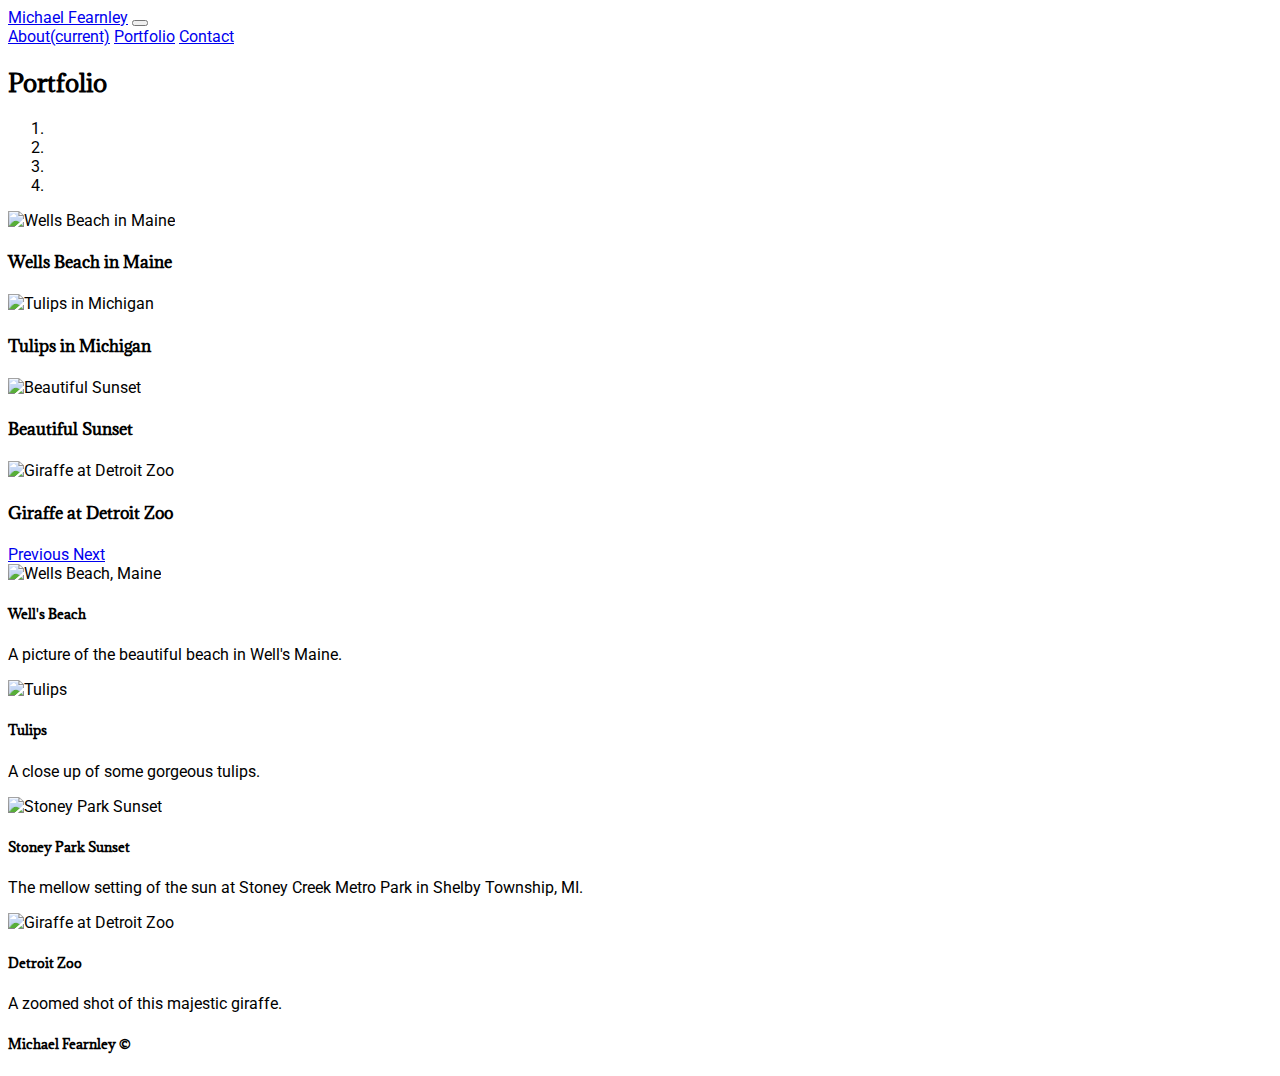
==== portfolio.html @ 827a8700 "glitch fixes" ====
<!doctype html>
<html lang="en">
  <head>
    <!-- Required meta tags -->
    <meta charset="utf-8">
    <meta name="viewport" content="width=device-width, initial-scale=1, shrink-to-fit=no">

    <!-- Bootstrap CSS -->
    <link rel="stylesheet" href="https://stackpath.bootstrapcdn.com/bootstrap/4.1.3/css/bootstrap.min.css" integrity="sha384-MCw98/SFnGE8fJT3GXwEOngsV7Zt27NXFoaoApmYm81iuXoPkFOJwJ8ERdknLPMO" crossorigin="anonymous">
    <link href="https://fonts.googleapis.com/css?family=Adamina|Roboto" rel="stylesheet">
    <!-- CSS Overrides -->
    <link rel="stylesheet" href="Assets/style.css" type="text/css">
    <title>Michael's Portfolio</title>
  </head>
  <body class="expand-content">
      <!-- Navigation -->
      <nav class="d-flex justify-content-center bg-light">
        <nav class="navbar navbar-expand-lg navbar-light">
                <a class="navbar-brand" href="index.html">Michael Fearnley</a>
            <button class="navbar-toggler" type="button" data-toggle="collapse" data-target="#navbarSupportedContent" aria-controls="navbarSupportedContent" aria-expanded="false" aria-label="Toggle navigation">
                <span class="navbar-toggler-icon"></span>
            </button>
                <div class="collapse navbar-collapse" id="navbarSupportedContent">
                    <a class="nav-item nav-link active" href="index.html">About<span class="sr-only">(current)</span></a>
                    <a class="nav-item nav-link" href="portfolio.html">Portfolio</a>
                    <a class="nav-item nav-link" href="contact.html">Contact</a>
                </div>
        </nav>
    </nav>
    <!-- Body -->
    <!-- <div class="container">
        <div class="row mt-4">
            <div class="col-10 offset-1 border-bottom">
                <h2>Portfolio</h2>
            </div>
        </div>
        <div class="row mt-4">
            <div class="col-10 offset-1">
                
            </div>
        </div>
    </div> -->
    
<!-- Portfolio header -->
    <div class="container border-bottom my-5 py-2">
        <h2>Portfolio</h2>
    </div>
    <!-- Carousel -->
    <div class="container pb-5">
    <div id="carouselExampleIndicators" class="carousel slide" data-ride="carousel">
            <ol class="carousel-indicators">
              <li data-target="#carouselExampleIndicators" data-slide-to="0" class="active"></li>
              <li data-target="#carouselExampleIndicators" data-slide-to="1"></li>
              <li data-target="#carouselExampleIndicators" data-slide-to="2"></li>
              <li data-target="#carouselExampleIndicators" data-slide-to="3"></li>
            </ol>
            <div class="carousel-inner">
              <div class="carousel-item active">
                <img class="d-block w-100" src="Assets/images/wells-beach.jpg" alt="Wells Beach in Maine">
                <div class="carousel-caption d-none d-md-block">
                    <h4 class="carousel-caption-shadow">Wells Beach in Maine</h4>
                </div>
              </div>
              <div class="carousel-item">
                <img class="d-block w-100" src="Assets/images/tulips.jpg" alt="Tulips in Michigan">
                <div class="carousel-caption d-none d-md-block">
                    <h4 class="carousel-caption-shadow">Tulips in Michigan</h4>
                </div>
              </div>
              <div class="carousel-item">
                <img class="d-block w-100" src="Assets/images/stoney-park-sunset.jpg" alt="Beautiful Sunset">
                <div class="carousel-caption d-none d-md-block">
                    <h4 class="carousel-caption-shadow">Beautiful Sunset</h4>
                </div>
              </div>
              <div class="carousel-item">
                <img class="d-block w-100" src="Assets/images/giraffe-detroit.jpg" alt="Giraffe at Detroit Zoo">
                <div class="carousel-caption d-none d-md-block">
                    <h4 class="carousel-caption-shadow">Giraffe at Detroit Zoo</h4>
                </div>
                </div>
            </div>
            <a class="carousel-control-prev" href="#carouselExampleIndicators" role="button" data-slide="prev">
              <span class="carousel-control-prev-icon" aria-hidden="true"></span>
              <span class="sr-only">Previous</span>
            </a>
            <a class="carousel-control-next" href="#carouselExampleIndicators" role="button" data-slide="next">
              <span class="carousel-control-next-icon" aria-hidden="true"></span>
              <span class="sr-only">Next</span>
            </a>
          </div>
    </div>
    <div class="container">
        <div class="row">
            <div class="col-lg-6 col-md-6 col-sm-12">
                <div class="card m-3">
                    <img class="card-img-top" src="Assets/images/wells-beach.jpg" alt="Wells Beach, Maine">
                    <div class="card-body">
                        <h5 class="card-title">Well's Beach</h5>
                        <p class="card-text">A picture of the beautiful beach in Well's Maine.</p>
                    </div>
                </div>
            </div>
            <div class="col-lg-6 col-md-6 col-sm-12">
                <div class="card m-3">
                    <img class="card-img-top" src="Assets/images/tulips.jpg" alt="Tulips">
                    <div class="card-body">
                        <h5 class="card-title">Tulips</h5>
                        <p class="card-text">A close up of some gorgeous tulips.</p>
                    </div>
                </div>
            </div>
        </div>
        <div class="row">
            <div class="col-lg-6 col-md-6 col-sm-12">
                <div class="card m-3">
                    <img class="card-img-top" src="Assets/images/stoney-park-sunset.jpg" alt="Stoney Park Sunset">
                    <div class="card-body">
                        <h5 class="card-title">Stoney Park Sunset</h5>
                        <p class="card-text">The mellow setting of the sun at Stoney Creek Metro Park in Shelby Township, MI.</p>
                    </div>
                </div>
            </div>
            <div class="col-lg-6 col-md-6 col-sm-12">
                    <div class="card m-3">
                        <img class="card-img-top" src="Assets/images/giraffe-detroit.jpg" alt="Giraffe at Detroit Zoo">
                        <div class="card-body">
                            <h5 class="card-title">Detroit Zoo</h5>
                            <p class="card-text">A zoomed shot of this majestic giraffe.</p>
                        </div>
                    </div>
                </div>
        </div>
    </div>
        <!-- Footer -->
<footer class="container-fluid bg-dark p-2 mt-2 fixed-bottom">
<h5 class="text-center text-light">Michael Fearnley &copy;</h5>
</footer> 
<!-- Optional JavaScript -->
    <!-- jQuery first, then Popper.js, then Bootstrap JS -->
    <script src="https://code.jquery.com/jquery-3.3.1.slim.min.js" integrity="sha384-q8i/X+965DzO0rT7abK41JStQIAqVgRVzpbzo5smXKp4YfRvH+8abtTE1Pi6jizo" crossorigin="anonymous"></script>
    <script src="https://cdnjs.cloudflare.com/ajax/libs/popper.js/1.14.3/umd/popper.min.js" integrity="sha384-ZMP7rVo3mIykV+2+9J3UJ46jBk0WLaUAdn689aCwoqbBJiSnjAK/l8WvCWPIPm49" crossorigin="anonymous"></script>
    <script src="https://stackpath.bootstrapcdn.com/bootstrap/4.1.3/js/bootstrap.min.js" integrity="sha384-ChfqqxuZUCnJSK3+MXmPNIyE6ZbWh2IMqE241rYiqJxyMiZ6OW/JmZQ5stwEULTy" crossorigin="anonymous"></script>
  </body>
</html>
---- Assets/style.css ----
body {
    font-family: 'Roboto', sans-serif;
}

h1, h2, h3, h4, h5, h6 {
    font-family: 'Adamina', serif;
}
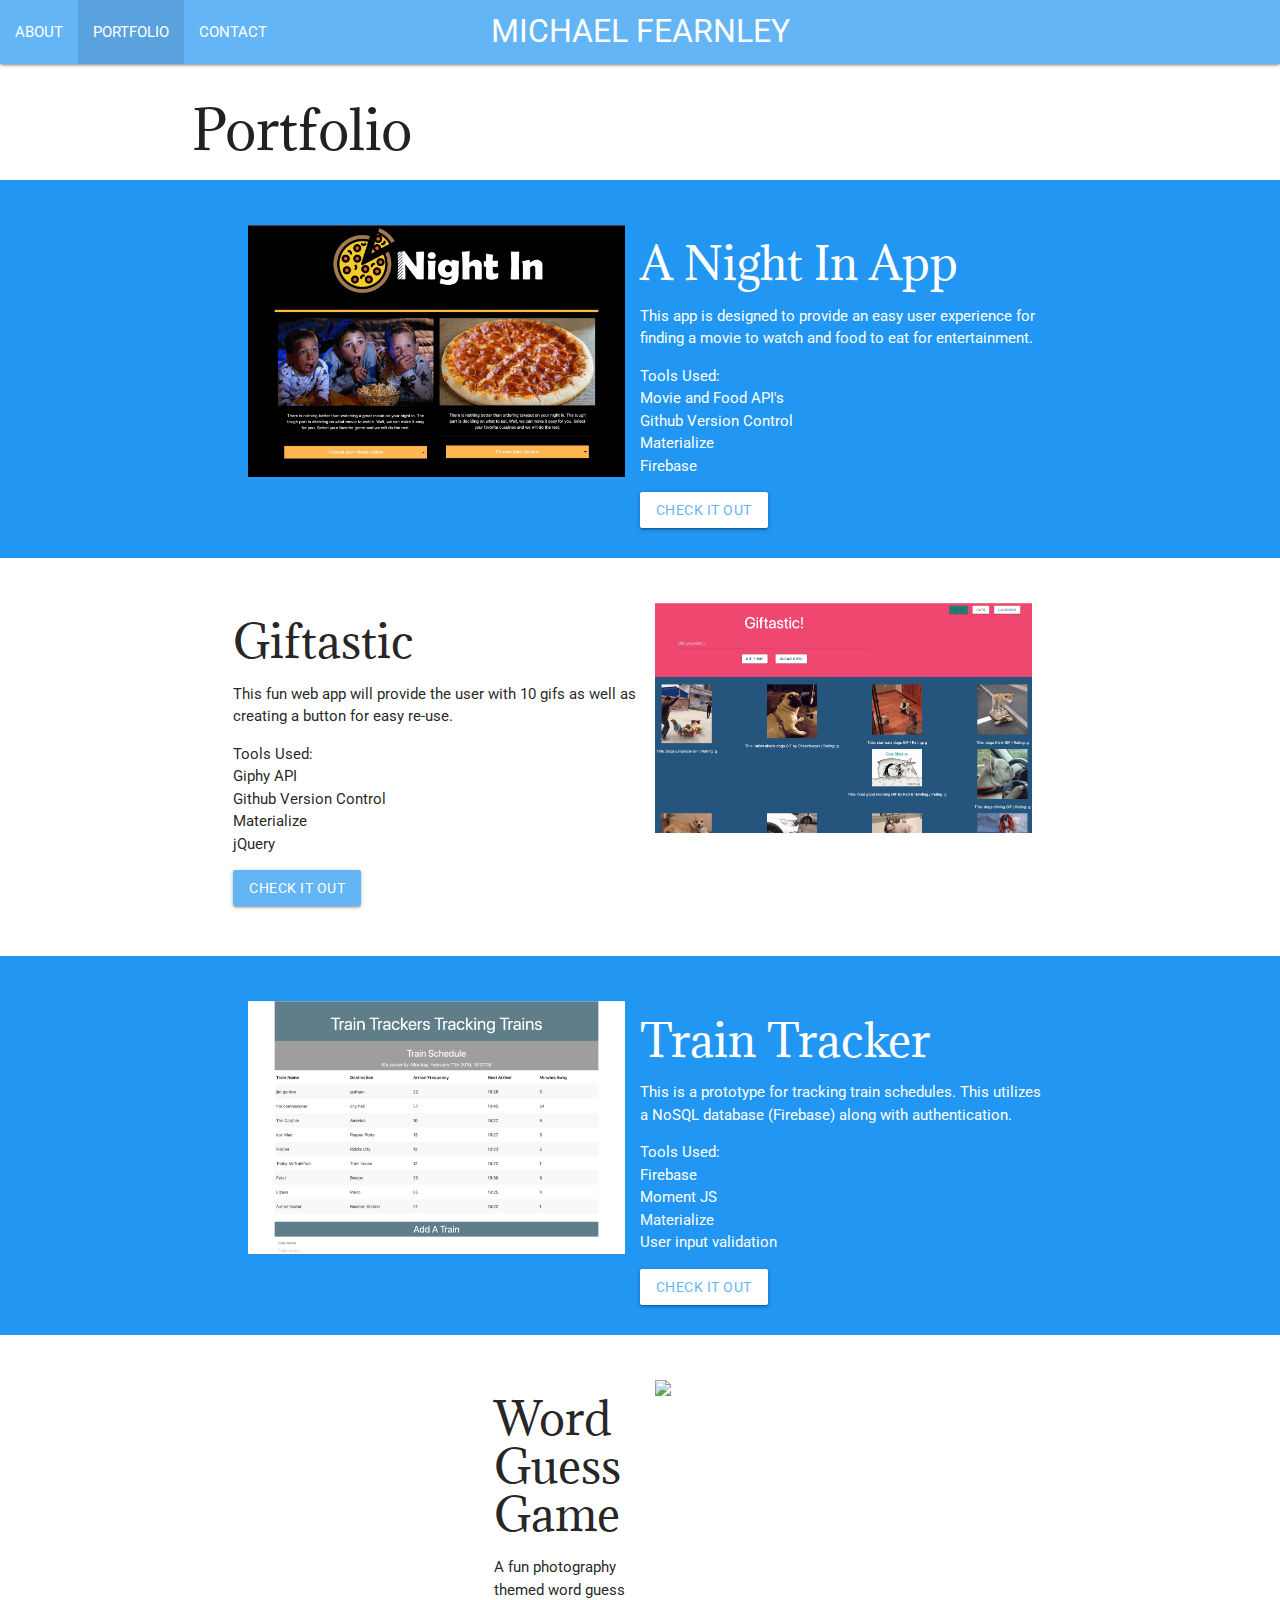
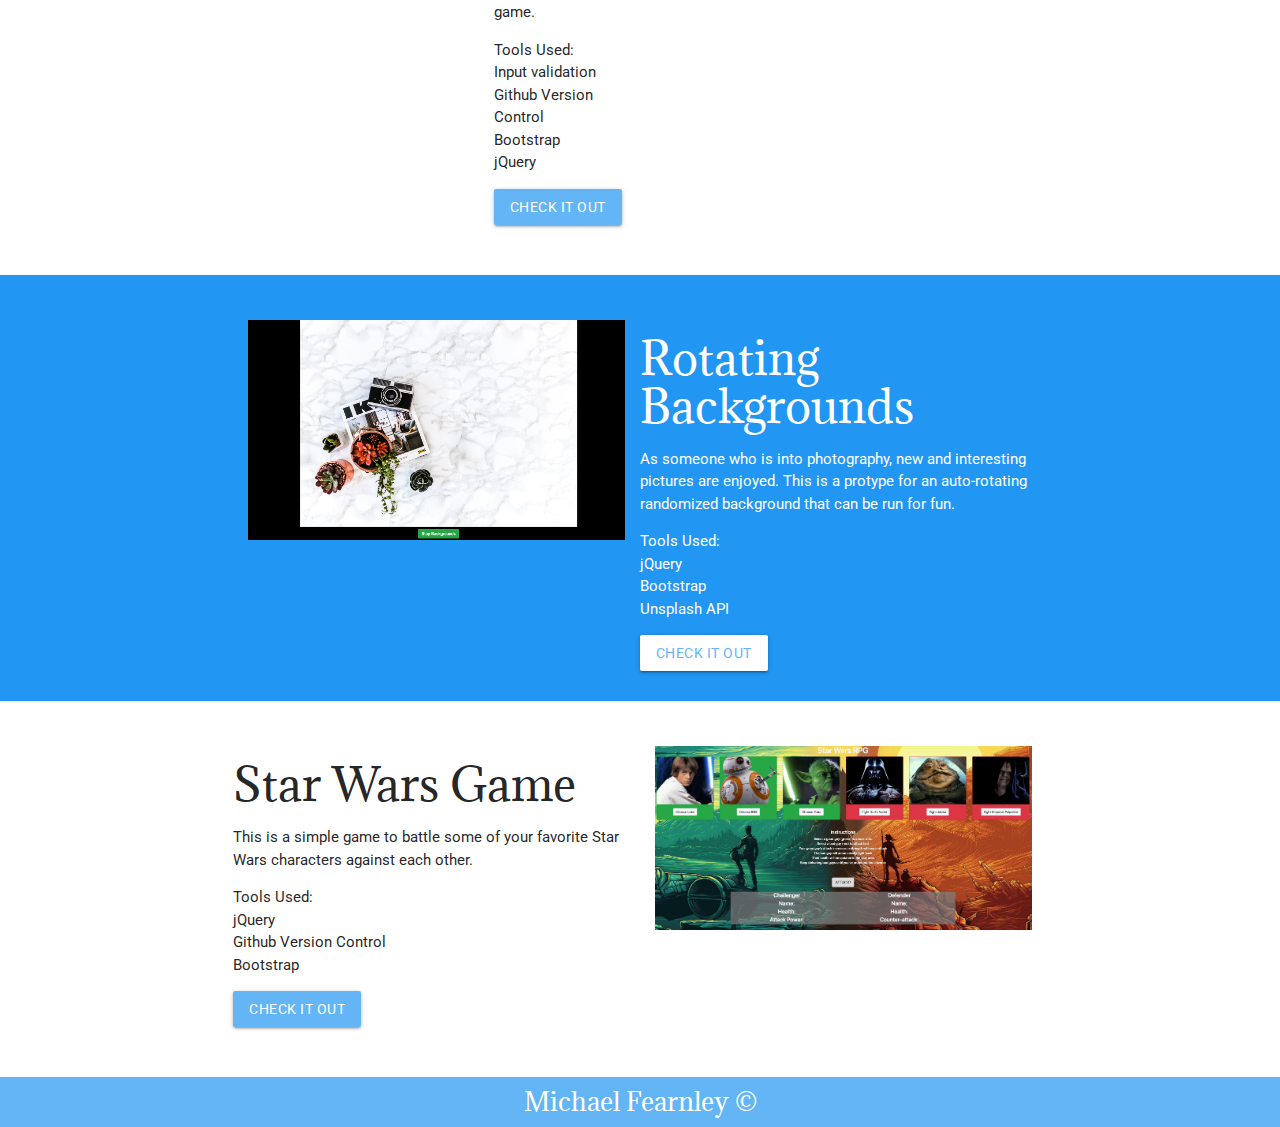
==== commit 68fe5394: "Finished a redesign and updated content/projects" ====
--- a/portfolio.html
+++ b/portfolio.html
@@ -6,140 +6,149 @@
     <meta name="viewport" content="width=device-width, initial-scale=1, shrink-to-fit=no">
 
     <!-- Bootstrap CSS -->
-    <link rel="stylesheet" href="https://stackpath.bootstrapcdn.com/bootstrap/4.1.3/css/bootstrap.min.css" integrity="sha384-MCw98/SFnGE8fJT3GXwEOngsV7Zt27NXFoaoApmYm81iuXoPkFOJwJ8ERdknLPMO" crossorigin="anonymous">
+    <!-- <link rel="stylesheet" href="https://stackpath.bootstrapcdn.com/bootstrap/4.1.3/css/bootstrap.min.css" integrity="sha384-MCw98/SFnGE8fJT3GXwEOngsV7Zt27NXFoaoApmYm81iuXoPkFOJwJ8ERdknLPMO" crossorigin="anonymous"> -->
+    <link rel="stylesheet" href="https://cdnjs.cloudflare.com/ajax/libs/materialize/1.0.0/css/materialize.min.css">
     <link href="https://fonts.googleapis.com/css?family=Adamina|Roboto" rel="stylesheet">
+    <link href="https://fonts.googleapis.com/icon?family=Material+Icons" rel="stylesheet">
     <!-- CSS Overrides -->
     <link rel="stylesheet" href="Assets/style.css" type="text/css">
     <title>Michael's Portfolio</title>
   </head>
   <body class="expand-content">
       <!-- Navigation -->
-      <nav class="d-flex justify-content-center bg-light">
-        <nav class="navbar navbar-expand-lg navbar-light">
-                <a class="navbar-brand" href="index.html">Michael Fearnley</a>
-            <button class="navbar-toggler" type="button" data-toggle="collapse" data-target="#navbarSupportedContent" aria-controls="navbarSupportedContent" aria-expanded="false" aria-label="Toggle navigation">
-                <span class="navbar-toggler-icon"></span>
-            </button>
-                <div class="collapse navbar-collapse" id="navbarSupportedContent">
-                    <a class="nav-item nav-link active" href="index.html">About<span class="sr-only">(current)</span></a>
-                    <a class="nav-item nav-link" href="portfolio.html">Portfolio</a>
-                    <a class="nav-item nav-link" href="contact.html">Contact</a>
-                </div>
-        </nav>
+      <nav class="nav-wrapper blue lighten-2">
+        <div class="nav-wrapper">
+            <a href="index.html" class="brand-logo center">Michael Fearnley</a>
+            <a href="#" data-target="menu-dropdown" class="sidenav-trigger"><i class="material-icons">menu</i></a>
+            <ul class="left hide-on-med-and-down">
+                <li><a href="index.html">About</a></li>
+                <li class="active"><a href="portfolio.html">Portfolio</a></li>
+                <li><a href="contact.html">Contact</a></li>
+            </ul>
+        </div>
     </nav>
-    <!-- Body -->
-    <!-- <div class="container">
-        <div class="row mt-4">
-            <div class="col-10 offset-1 border-bottom">
-                <h2>Portfolio</h2>
-            </div>
-        </div>
-        <div class="row mt-4">
-            <div class="col-10 offset-1">
-                
-            </div>
-        </div>
-    </div> -->
+    <ul class="sidenav" id="menu-dropdown">
+        <li><a href="index.html">About</a></li>
+        <li><a href="portfolio.html">Portfolio</a></li>
+        <li><a href="contact.html">Contact</a></li>
+    </ul>
+<!-- Body -->
     
-<!-- Portfolio header -->
-    <div class="container border-bottom my-5 py-2">
-        <h2>Portfolio</h2>
+<!-- Portfolio Area -->
+<div class="container">
+    <h2>Portfolio</h2>
+</div>
+<!-- Content area 1 -->
+ <div class="blue row nomargin pl portfolio-info">
+    <div class="container col l4 offset-l2 s12">
+        <img class="portfolio-img" src="Assets/images/aNightIn.jpg">
+    </div> 
+ <div class="container col l4 s12 pl white-text ">
+     <h3>A Night In App</h3>
+     <p>This app is designed to provide an easy user experience for finding a movie to watch and food to eat for entertainment.</p>
+     <ul>Tools Used:
+         <li>Movie and Food API's</li>
+         <li>Github Version Control</li>
+         <li>Materialize</li>
+         <li>Firebase</li>
+     </ul>
+     <a href="https://anightout-1548896687179.firebaseapp.com/" target="_blank"><button class="btn btn-lg blue white whitebutton-text">Check it out</button></a>
+ </div>
+</div>
+<!-- Content area 2 -->
+<div class="row pl portfolio-info reverse">
+    <div class="container marg col l4 s12 offset-l2 pl">
+        <h3>Giftastic</h3>
+        <p>This fun web app will provide the user with 10 gifs as well as creating a button for easy re-use. </p>
+        <ul>Tools Used:
+            <li>Giphy API</li>
+            <li>Github Version Control</li>
+            <li>Materialize</li>
+            <li>jQuery</li>
+        </ul>
+        <a href="https://fearmichael.github.io/giftastic/" target="_blank"><button class="btn btn-lg blue lighten-2">Check it out</button></a>
     </div>
-    <!-- Carousel -->
-    <div class="container pb-5">
-    <div id="carouselExampleIndicators" class="carousel slide" data-ride="carousel">
-            <ol class="carousel-indicators">
-              <li data-target="#carouselExampleIndicators" data-slide-to="0" class="active"></li>
-              <li data-target="#carouselExampleIndicators" data-slide-to="1"></li>
-              <li data-target="#carouselExampleIndicators" data-slide-to="2"></li>
-              <li data-target="#carouselExampleIndicators" data-slide-to="3"></li>
-            </ol>
-            <div class="carousel-inner">
-              <div class="carousel-item active">
-                <img class="d-block w-100" src="Assets/images/wells-beach.jpg" alt="Wells Beach in Maine">
-                <div class="carousel-caption d-none d-md-block">
-                    <h4 class="carousel-caption-shadow">Wells Beach in Maine</h4>
-                </div>
-              </div>
-              <div class="carousel-item">
-                <img class="d-block w-100" src="Assets/images/tulips.jpg" alt="Tulips in Michigan">
-                <div class="carousel-caption d-none d-md-block">
-                    <h4 class="carousel-caption-shadow">Tulips in Michigan</h4>
-                </div>
-              </div>
-              <div class="carousel-item">
-                <img class="d-block w-100" src="Assets/images/stoney-park-sunset.jpg" alt="Beautiful Sunset">
-                <div class="carousel-caption d-none d-md-block">
-                    <h4 class="carousel-caption-shadow">Beautiful Sunset</h4>
-                </div>
-              </div>
-              <div class="carousel-item">
-                <img class="d-block w-100" src="Assets/images/giraffe-detroit.jpg" alt="Giraffe at Detroit Zoo">
-                <div class="carousel-caption d-none d-md-block">
-                    <h4 class="carousel-caption-shadow">Giraffe at Detroit Zoo</h4>
-                </div>
-                </div>
-            </div>
-            <a class="carousel-control-prev" href="#carouselExampleIndicators" role="button" data-slide="prev">
-              <span class="carousel-control-prev-icon" aria-hidden="true"></span>
-              <span class="sr-only">Previous</span>
-            </a>
-            <a class="carousel-control-next" href="#carouselExampleIndicators" role="button" data-slide="next">
-              <span class="carousel-control-next-icon" aria-hidden="true"></span>
-              <span class="sr-only">Next</span>
-            </a>
-          </div>
+        <div class="container col l4 s12">
+            <img class="portfolio-img" src="Assets/images/gifTastic.png">
+        </div> 
     </div>
-    <div class="container">
-        <div class="row">
-            <div class="col-lg-6 col-md-6 col-sm-12">
-                <div class="card m-3">
-                    <img class="card-img-top" src="Assets/images/wells-beach.jpg" alt="Wells Beach, Maine">
-                    <div class="card-body">
-                        <h5 class="card-title">Well's Beach</h5>
-                        <p class="card-text">A picture of the beautiful beach in Well's Maine.</p>
-                    </div>
-                </div>
-            </div>
-            <div class="col-lg-6 col-md-6 col-sm-12">
-                <div class="card m-3">
-                    <img class="card-img-top" src="Assets/images/tulips.jpg" alt="Tulips">
-                    <div class="card-body">
-                        <h5 class="card-title">Tulips</h5>
-                        <p class="card-text">A close up of some gorgeous tulips.</p>
-                    </div>
-                </div>
-            </div>
-        </div>
-        <div class="row">
-            <div class="col-lg-6 col-md-6 col-sm-12">
-                <div class="card m-3">
-                    <img class="card-img-top" src="Assets/images/stoney-park-sunset.jpg" alt="Stoney Park Sunset">
-                    <div class="card-body">
-                        <h5 class="card-title">Stoney Park Sunset</h5>
-                        <p class="card-text">The mellow setting of the sun at Stoney Creek Metro Park in Shelby Township, MI.</p>
-                    </div>
-                </div>
-            </div>
-            <div class="col-lg-6 col-md-6 col-sm-12">
-                    <div class="card m-3">
-                        <img class="card-img-top" src="Assets/images/giraffe-detroit.jpg" alt="Giraffe at Detroit Zoo">
-                        <div class="card-body">
-                            <h5 class="card-title">Detroit Zoo</h5>
-                            <p class="card-text">A zoomed shot of this majestic giraffe.</p>
-                        </div>
-                    </div>
-                </div>
-        </div>
+<!-- Content area 3 -->
+<div class="blue row nomargin pl">
+    <div class="container col l4 offset-l2 s12">
+        <img class="portfolio-img" src="Assets/images/trainTracker.png">
+    </div> 
+ <div class="container col l4 s12 pl white-text portfolio-info">
+     <h3>Train Tracker</h3>
+     <p>This is a prototype for tracking train schedules. This utilizes a NoSQL database (Firebase) along with authentication.</p>
+     <ul>Tools Used:
+         <li>Firebase</li>
+         <li>Moment JS</li>
+         <li>Materialize</li>
+         <li>User input validation</li>
+     </ul>
+     <a href="https://traintracker-e3faf.firebaseapp.com/" target="_blank"><button class="btn btn-lg blue white whitebutton-text">Check it out</button></a>
+ </div>
+</div>
+<!-- Content area 5 -->
+<div class="row pl portfolio-info reverse">
+    <div class="container marg col l4 s12 offset-l2 pl">
+        <h3>Word Guess Game</h3>
+        <p>A fun photography themed word guess game.</p>
+        <ul>Tools Used:
+            <li>Input validation</li>
+            <li>Github Version Control</li>
+            <li>Bootstrap</li>
+            <li>jQuery</li>
+        </ul>
+        <a href="https://fearmichael.github.io/word-guess-game/" target="_blank"><button class="btn btn-lg blue lighten-2">Check it out</button></a>
     </div>
+        <div class="container col l4 s12">
+            <img class="portfolio-img" src="Assets/images/wordGuess.png">
+        </div> 
+    </div>
+    <div class="blue row nomargin pl">
+        <div class="container col l4 offset-l2 s12">
+            <img class="portfolio-img" src="Assets/images/rotatingbackgrounds.png">
+        </div> 
+     <div class="container col l4 s12 pl white-text portfolio-info">
+         <h3>Rotating Backgrounds</h3>
+         <p>As someone who is into photography, new and interesting pictures are enjoyed. This is a protype for an auto-rotating randomized background that can be run for fun.</p>
+         <ul>Tools Used:
+             <li>jQuery</li>
+             <li>Bootstrap</li>
+             <li>Unsplash API</li>
+         </ul>
+         <a href="https://fearmichael.github.io/rotatingbackground/" target="_blank"><button class="btn btn-lg blue white whitebutton-text">Check it out</button></a>
+     </div>
+    </div>
+<!-- Content area 6 -->
+<div class="row pl portfolio-info reverse">
+    <div class="container marg col l4 s12 offset-l2 pl">
+        <h3>Star Wars Game</h3>
+        <p>This is a simple game to battle some of your favorite Star Wars characters against each other. </p>
+        <ul>Tools Used:
+            <li>jQuery</li>
+            <li>Github Version Control</li>
+            <li>Bootstrap</li>
+        </ul>
+        <a href="https://fearmichael.github.io/starwars" target="_blank"><button class="btn btn-lg blue lighten-2">Check it out</button></a>
+    </div>
+        <div class="container col l4 s12">
+            <img class="portfolio-img" src="Assets/images/starwars.png">
+        </div> 
+    </div>
+   
         <!-- Footer -->
-<footer class="container-fluid bg-dark p-2 mt-2 fixed-bottom">
-<h5 class="text-center text-light">Michael Fearnley &copy;</h5>
+<footer class="page-footer footer-copyright blue lighten-2">
+    <h5 class="center-align nomargin nopadding">Michael Fearnley &copy;</h5>
 </footer> 
 <!-- Optional JavaScript -->
     <!-- jQuery first, then Popper.js, then Bootstrap JS -->
     <script src="https://code.jquery.com/jquery-3.3.1.slim.min.js" integrity="sha384-q8i/X+965DzO0rT7abK41JStQIAqVgRVzpbzo5smXKp4YfRvH+8abtTE1Pi6jizo" crossorigin="anonymous"></script>
-    <script src="https://cdnjs.cloudflare.com/ajax/libs/popper.js/1.14.3/umd/popper.min.js" integrity="sha384-ZMP7rVo3mIykV+2+9J3UJ46jBk0WLaUAdn689aCwoqbBJiSnjAK/l8WvCWPIPm49" crossorigin="anonymous"></script>
-    <script src="https://stackpath.bootstrapcdn.com/bootstrap/4.1.3/js/bootstrap.min.js" integrity="sha384-ChfqqxuZUCnJSK3+MXmPNIyE6ZbWh2IMqE241rYiqJxyMiZ6OW/JmZQ5stwEULTy" crossorigin="anonymous"></script>
+    <!-- <script src="https://cdnjs.cloudflare.com/ajax/libs/popper.js/1.14.3/umd/popper.min.js" integrity="sha384-ZMP7rVo3mIykV+2+9J3UJ46jBk0WLaUAdn689aCwoqbBJiSnjAK/l8WvCWPIPm49" crossorigin="anonymous"></script> -->
+    <!-- <script src="https://stackpath.bootstrapcdn.com/bootstrap/4.1.3/js/bootstrap.min.js" integrity="sha384-ChfqqxuZUCnJSK3+MXmPNIyE6ZbWh2IMqE241rYiqJxyMiZ6OW/JmZQ5stwEULTy" crossorigin="anonymous"></script> -->
+    <script src="https://cdnjs.cloudflare.com/ajax/libs/materialize/1.0.0/js/materialize.min.js"></script>
+    <script src="app.js"></script>
+
   </body>
 </html>--- a/Assets/style.css
+++ b/Assets/style.css
@@ -1,7 +1,143 @@
+  /* main {
+    flex: 1 0 auto;
+  } */
+
 body {
     font-family: 'Roboto', sans-serif;
+    display: flex;
+    min-height: 100vh;
+    flex-direction: column;
+}
+main {
+    flex: 1 0 auto;
 }
 
 h1, h2, h3, h4, h5, h6 {
     font-family: 'Adamina', serif;
+}
+
+nav {
+    text-transform: uppercase;
+}
+
+footer {
+    width: 100%;
+}
+
+/* .carousel img {
+    min-height: 90%;
+
+} */
+
+/* .jumbotron-fluid {
+    margin-bottom: 0;
+    background-color: rgb(004, 003, 008);
+}
+
+.carousel-caption-shadow {
+    text-shadow: 3px 0 5px black;
+} */
+
+/* .parallax-container img {
+    width: 70%;
+    height: 100%; 
+ } */
+
+ .portfolio-img {
+     max-width: 100%;
+     height: auto;
+     padding: 1rem;
+ }
+/* .nomargin {
+    margin: 0rem;
+} */
+
+.nopadding {
+    padding: 0;
+}
+
+.nomargin {
+    margin:0;
+}
+
+.page-footer {
+    margin: 0 auto;
+    padding: .75rem 0;
+    text-align: center;
+}
+div.col.marg {
+    margin: 2rem;
+}
+
+div.row div.col {
+    padding: 0;
+    margin: 0;
+}
+
+.whitebutton-text {
+    color: #64b5f6;
+}
+
+.pl {
+     padding: 2em;
+ }
+
+.ms {
+    margin: 0.5rem 0;
+}
+
+.mst {
+    margin-top: 0.25rem;
+}
+
+ .pst {
+     padding: .25em 0em;
+ }
+ 
+.index-header {
+    padding: 0;
+    margin: 0;
+    width: 100%;
+}
+
+.logoimg {
+    max-height: 80px;
+    margin: 2rem;
+}
+
+.line {
+    height: 0.15rem;
+    width: 80%;
+    background-color: white;
+    margin-top: 2rem;
+}
+
+.sidenav {
+    background-color: #64b5f6;
+    color: white;
+}
+
+.sidenav li a {
+    color:white;
+    font-size: 1.5rem;
+    margin: 0.75rem 0;
+}
+
+@media only screen and (max-width: 500px) {
+    nav .brand-logo {
+        font-size: 1.10rem;
+    }
+    
+}
+
+@media only screen and (max-width: 990px) {
+    div.portfolio-info {
+        text-align: center;
+    }
+
+    .reverse {
+        display: flex;
+        flex-direction: column-reverse;
+    }
+    
 }